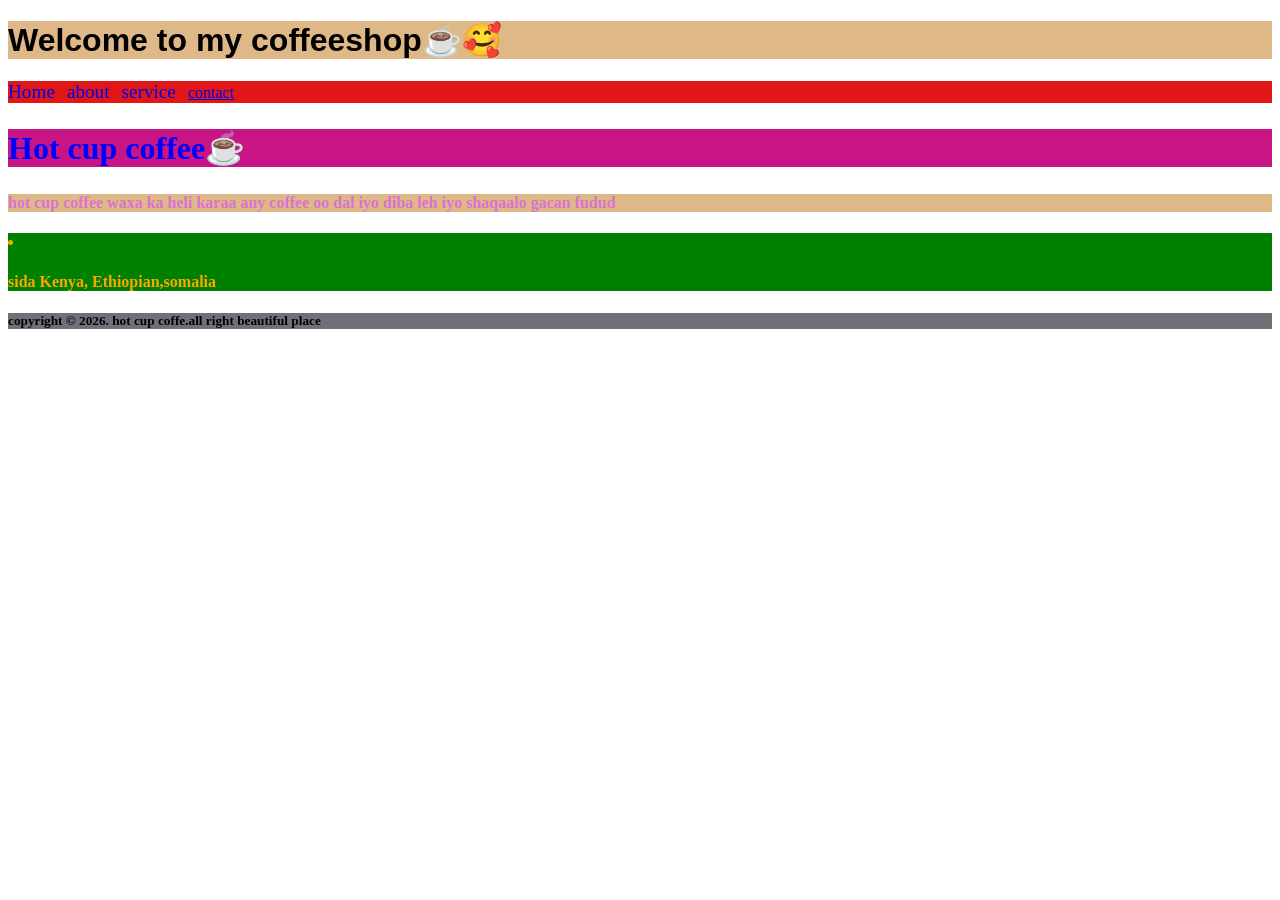
==== index.html @ 5c9fc07f "Add files via upload" ====
<!DOCTYPE html>
<html>

<head>
  <meta charset="UTF-8">
  <meta name="viewport" content="width=device-width, initial-scale=1">
  <title>home</title>
</head>
<style>
  nav{
    text-align:left;
  text-decoration: none;
  color:blue;
  background-color:#E11717;
  }
</style>
<header><h1 style="background-color: burlywood;font-family:Franklin, 'Franklin Gothic Medium', 'Arial Narrow', Arial, sans-serif ;">Welcome to my coffeeshop☕️🥰</h1></header>
<nav>
  <a style="text-decoration:none ;font-size:larger ;" href="index.html">Home</a>&nbsp;&nbsp;
  <a style="text-decoration:none ;font-size:larger ;" href="about.html">about</a>&nbsp;&nbsp;
  <a style="text-decoration:none ;font-size:larger ;" href="service.html">service</a>&nbsp;&nbsp;
  <a href="contact us.html">contact</a>&nbsp;&nbsp;
</nav>
<main>
  <h2 style="background-color: mediumvioletred;font-size:xx-large
  ;color:blue;">Hot cup coffee☕️</h2>
  <p><h4 style="background-color:burlywood; color: orchid;">hot cup coffee waxa ka heli karaa any coffee oo dal iyo diba leh iyo shaqaalo gacan fudud</h4></p>
  <li style="color:orange;background-color:green;"><h4>sida Kenya, Ethiopian,somalia</h4></li>
</main>
<footer>
  <p><h5 style="background-color:#6F7178;">copyright &copy; 2026. hot cup coffe.all right beautiful place</h5></p>
</footer>
<body>
  
</body>

</html>
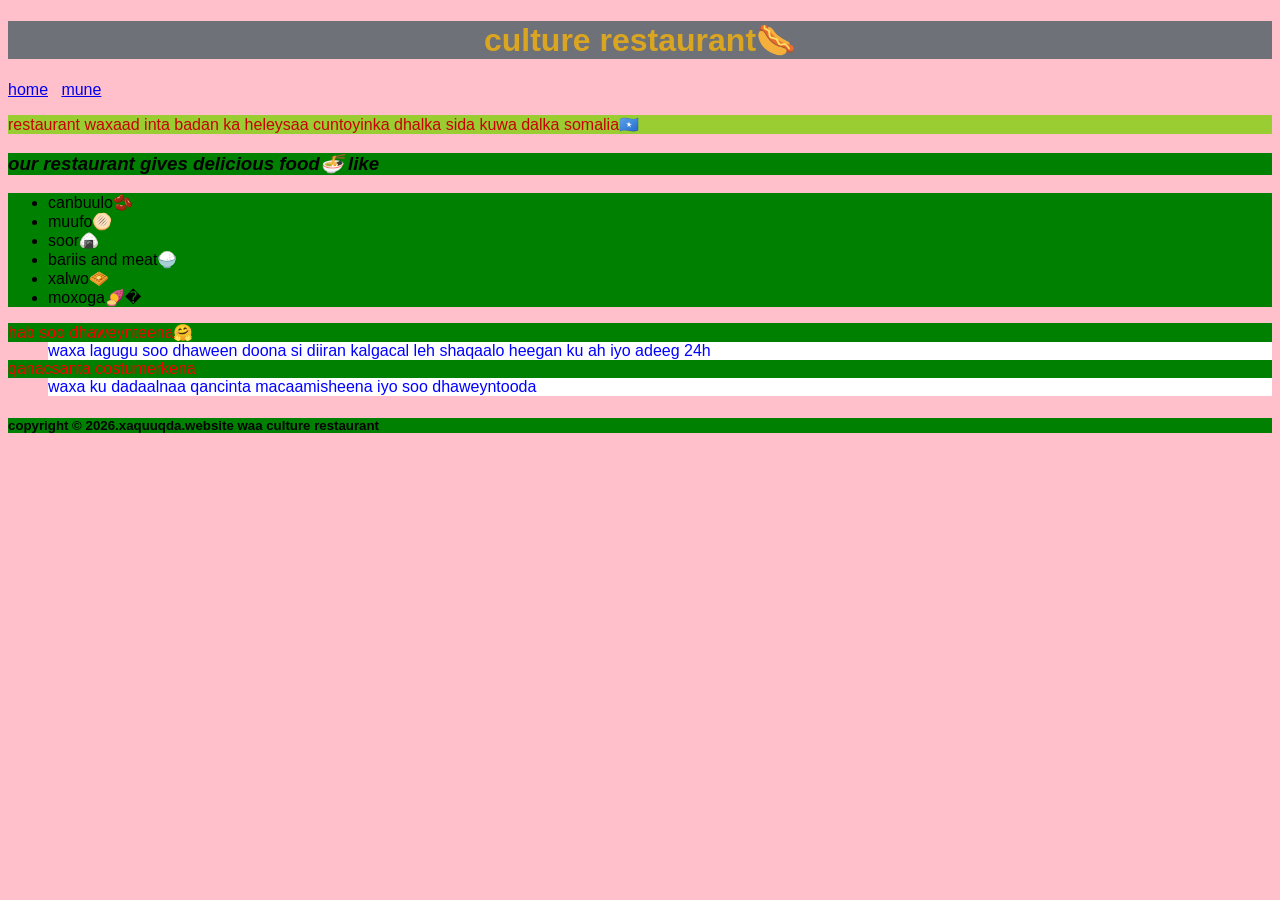
==== commit 72fad39e: "Add files via upload" ====
--- a/index.html
+++ b/index.html
@@ -2,36 +2,69 @@
 <html>
 
 <head>
+  <link rel="stylesheet" href="style.css" title="" type="" />
+   <style>
+    * {
+    background-color: pink;
+    font-family: 'Quicksand', sans-serif;
+}
+
+     
+    .new{
+       background-color:#6F7178 ;
+       text-align:center;
+       color: goldenrod;
+     } 
+     dt{ 
+       background-color:green;
+       color:#f00000;
+      }
+     dd{
+       background-color:white;
+       color:blue;
+      }
+     
+    </style>
   <meta charset="UTF-8">
   <meta name="viewport" content="width=device-width, initial-scale=1">
-  <title>home</title>
+  <title>culture food</title>
 </head>
-<style>
-  nav{
-    text-align:left;
-  text-decoration: none;
-  color:blue;
-  background-color:#E11717;
-  }
-</style>
-<header><h1 style="background-color: burlywood;font-family:Franklin, 'Franklin Gothic Medium', 'Arial Narrow', Arial, sans-serif ;">Welcome to my coffeeshop☕️🥰</h1></header>
-<nav>
-  <a style="text-decoration:none ;font-size:larger ;" href="index.html">Home</a>&nbsp;&nbsp;
-  <a style="text-decoration:none ;font-size:larger ;" href="about.html">about</a>&nbsp;&nbsp;
-  <a style="text-decoration:none ;font-size:larger ;" href="service.html">service</a>&nbsp;&nbsp;
-  <a href="contact us.html">contact</a>&nbsp;&nbsp;
-</nav>
-<main>
-  <h2 style="background-color: mediumvioletred;font-size:xx-large
-  ;color:blue;">Hot cup coffee☕️</h2>
-  <p><h4 style="background-color:burlywood; color: orchid;">hot cup coffee waxa ka heli karaa any coffee oo dal iyo diba leh iyo shaqaalo gacan fudud</h4></p>
-  <li style="color:orange;background-color:green;"><h4>sida Kenya, Ethiopian,somalia</h4></li>
-</main>
-<footer>
-  <p><h5 style="background-color:#6F7178;">copyright &copy; 2026. hot cup coffe.all right beautiful place</h5></p>
-</footer>
+
 <body>
-  
+  <header>
+   <h1 class="new">culture restaurant🌭</h1>
+  </header>
+  <div>
+    <nav>
+      <a href="index.html">home</a>&nbsp;&nbsp;
+      <a href="mune.html">mune</a>
+    </nav>
+  </div>
+  <div>
+    <main>
+      <p>restaurant waxaad inta badan ka heleysaa cuntoyinka dhalka sida kuwa dalka somalia🇸🇴</p>
+     <h3>our restaurant gives delicious food🍜 like</h3>
+     <ul>
+       <li>canbuulo🫘</li>
+       <li>muufo🫓</li>
+       <li>soor🍙</li>
+       <li>bariis and meat🍚</li>
+       <li>xalwo🧇</li>
+       <li>moxoga🍠�</li>
+     </ul>
+     <dl>
+     <dt>hab soo dhaweynteena🤗</dt>
+     <dd>waxa lagugu soo dhaween doona si diiran kalgacal leh shaqaalo heegan ku ah iyo adeeg 24h</dd>
+     <dt>qanacsanta costumerkena</dt>
+     <dd>waxa ku dadaalnaa qancinta macaamisheena iyo soo dhaweyntooda</dd>
+     </dl>
+    </main>
+  </div>
+  <div>
+    <footer>
+      <p><h5 id="salwa">copyright &copy; 2026.xaquuqda.website waa culture restaurant</h5></p>
+    </footer>
+  </div>
 </body>
 
 </html>
--- a/style.css
+++ b/style.css
@@ -0,0 +1,25 @@
+#salwa{
+        background-color:green ;
+        font-family: 'Poppins', sans-serif;
+      }
+ul,li{
+
+  background-color:green;
+  
+
+}
+p{
+  background: yellowgreen;
+  color:rgb(200,0,06);
+}
+h3{
+  font-weight: bolder;
+  font-style:italic;
+  background-color:green;
+  color:hsl(210%,20%,3%,0.2%);
+  
+}
+dd{
+  background-color:golden;
+  color:bluelight;
+}
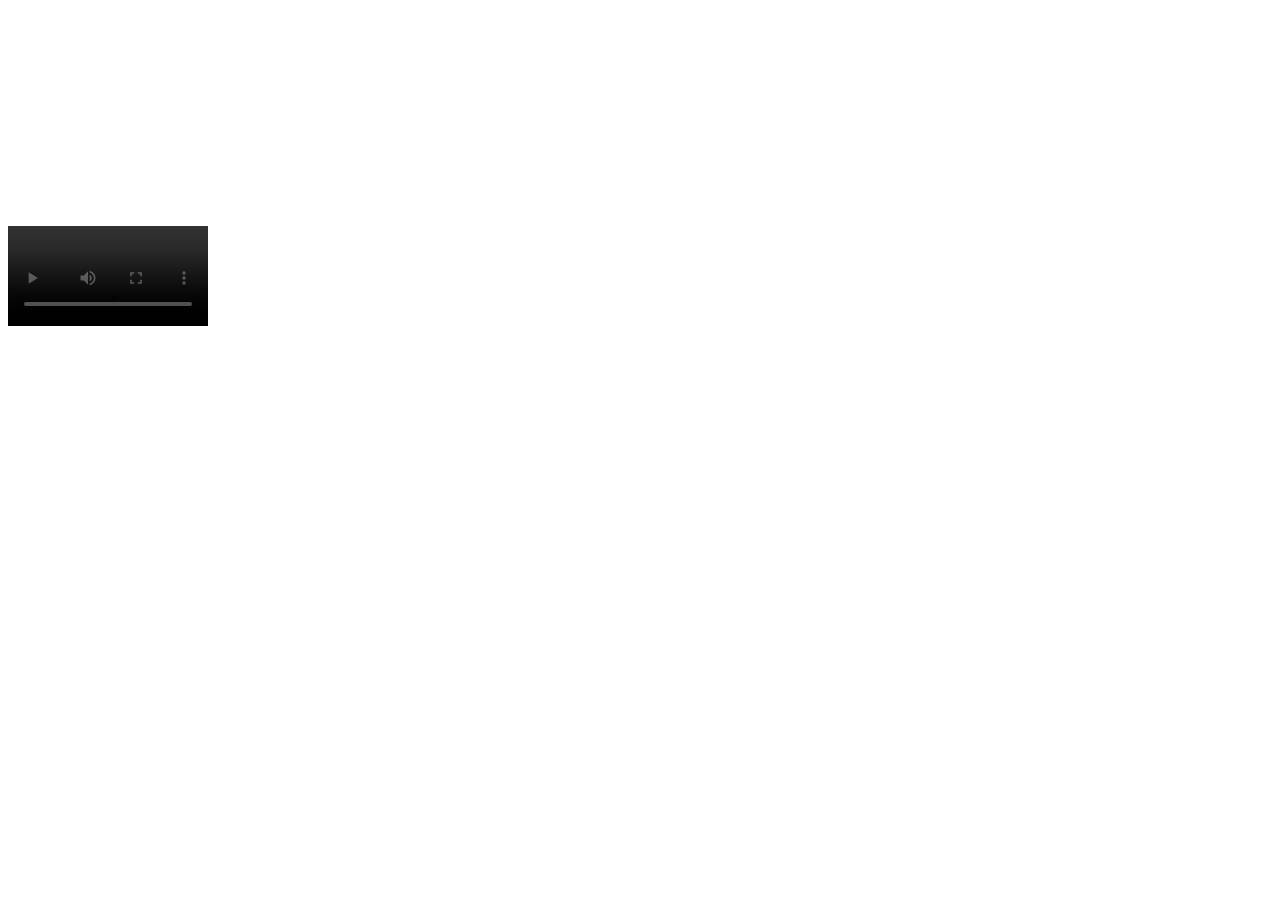
==== commit 7fef100f: "Add files via upload" ====
--- a/index.html
+++ b/index.html
@@ -2,67 +2,66 @@
 <html>
 
 <head>
-  <link rel="stylesheet" href="style.css" title="" type="" />
-   <style>
-    * {
-    background-color: pink;
-    font-family: 'Quicksand', sans-serif;
-}
+    <style>
+  body{
+    background-image: url(pictures/bashi.jpg);
+    background-size:70%;
+    background-repeat: no-repeat;
+    background-repeat: repeat-x;
+  }
+  h1,p{
+    color: white;
+  }
+  dl{
+    color: white;
+  }
+  *{
+    font-family: 'Times New Roman', Times, serif;
+  }
+  nav{
+    text-align: center;
+  }
+  h5{
+    color: white;
+  }
 
-     
-    .new{
-       background-color:#6F7178 ;
-       text-align:center;
-       color: goldenrod;
-     } 
-     dt{ 
-       background-color:green;
-       color:#f00000;
-      }
-     dd{
-       background-color:white;
-       color:blue;
-      }
-     
-    </style>
+    
+  </style>
+    
   <meta charset="UTF-8">
   <meta name="viewport" content="width=device-width, initial-scale=1">
-  <title>culture food</title>
+  <title>company flower🌼</title>
 </head>
 
 <body>
-  <header>
-   <h1 class="new">culture restaurant🌭</h1>
+
+  <div class="">
+    <nav>
+      <a href="index.html"><img src="pictures/home.jpg" alt="" width="60" /></a>
+      <a href="contact.html"><img src="pictures/contact.jpg" alt="" width="79" /></a>
+      <a href="about.html"><img src="pictures/about.jpg" alt="" width="80" /></a>
+      <a href="service.html"><img src="pictures/service.jpg" alt="" width="76" /></a>
+    </nav>
+      <header>
+    <h1>welcome to my company</h1>
   </header>
-  <div>
-    <nav>
-      <a href="index.html">home</a>&nbsp;&nbsp;
-      <a href="mune.html">mune</a>
-    </nav>
   </div>
   <div>
     <main>
-      <p>restaurant waxaad inta badan ka heleysaa cuntoyinka dhalka sida kuwa dalka somalia🇸🇴</p>
-     <h3>our restaurant gives delicious food🍜 like</h3>
-     <ul>
-       <li>canbuulo🫘</li>
-       <li>muufo🫓</li>
-       <li>soor🍙</li>
-       <li>bariis and meat🍚</li>
-       <li>xalwo🧇</li>
-       <li>moxoga🍠�</li>
-     </ul>
-     <dl>
-     <dt>hab soo dhaweynteena🤗</dt>
-     <dd>waxa lagugu soo dhaween doona si diiran kalgacal leh shaqaalo heegan ku ah iyo adeeg 24h</dd>
-     <dt>qanacsanta costumerkena</dt>
-     <dd>waxa ku dadaalnaa qancinta macaamisheena iyo soo dhaweyntooda</dd>
-     </dl>
+
+      <p>Compny flowers waa mashruuc cusub aan jecleynay inaan dalkeena keno.</p>
+      <dl>
+        <dt><b> flowers </b></dt><dd>sababta aan u keny waa shey cusub</dd>
+        
+
+      </dl>
     </main>
+    <p>video waa ubaxyada aan heyno</p>
+         <video  src="pictures/salma.mp4"height="100" width="200" preload controls autoplay="autoplay"></video>
   </div>
   <div>
     <footer>
-      <p><h5 id="salwa">copyright &copy; 2026.xaquuqda.website waa culture restaurant</h5></p>
+      <p><h5>&copy; copyright 2026.xaquuqda website waa company of flowers</h5></p>
     </footer>
   </div>
 </body>
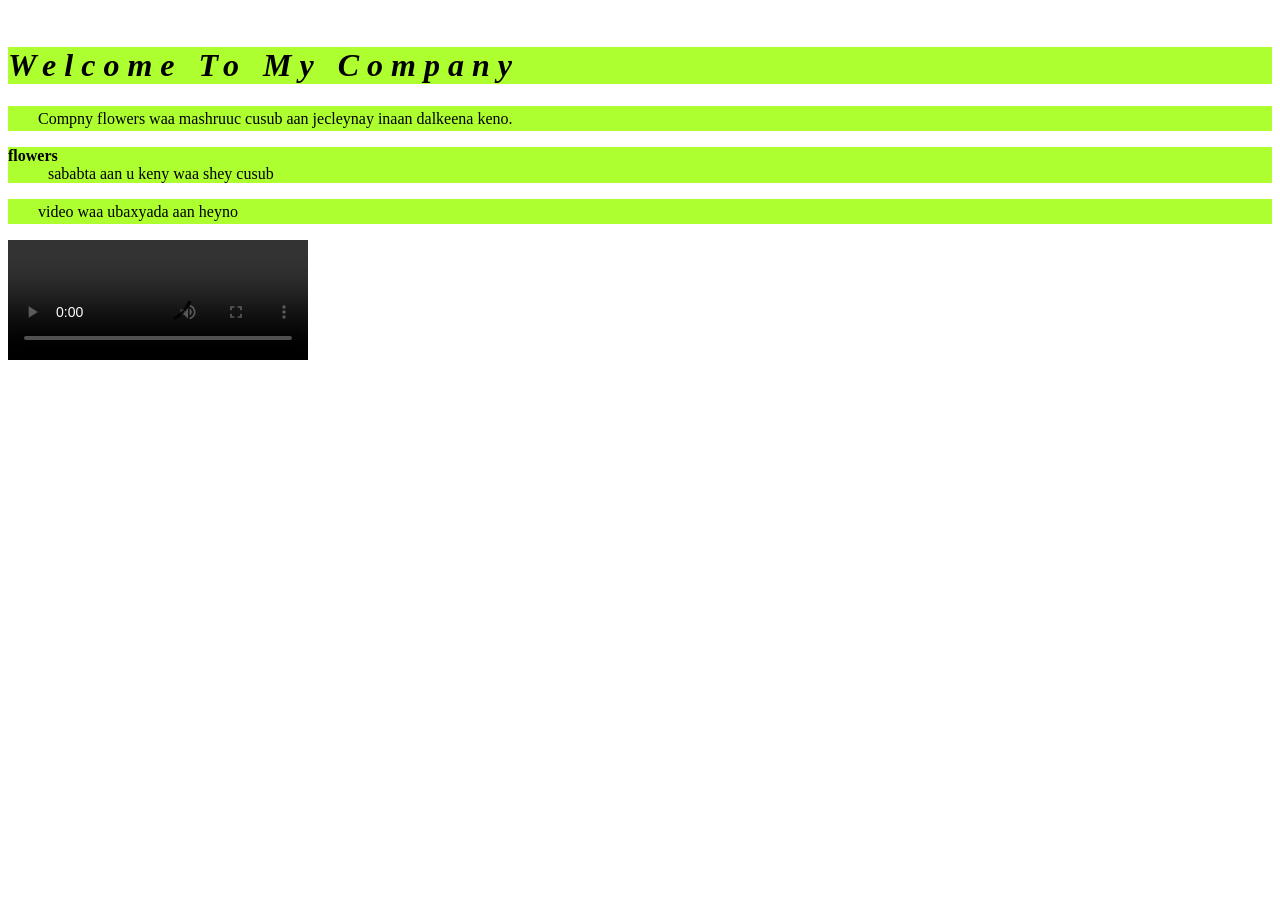
==== commit 6c476497: "Add files via upload" ====
--- a/index.html
+++ b/index.html
@@ -4,16 +4,17 @@
 <head>
     <style>
   body{
-    background-image: url(pictures/bashi.jpg);
+    background-image: url(picturesbashi.j);
     background-size:70%;
     background-repeat: no-repeat;
     background-repeat: repeat-x;
   }
-  h1,p{
-    color: white;
+  h1,p,dl{
+    background-color: greenyellow;
+    color: ;
   }
   dl{
-    color: white;
+    color: black;
   }
   *{
     font-family: 'Times New Roman', Times, serif;
@@ -25,7 +26,22 @@
     color: white;
   }
 
-    
+   h1{
+     letter-spacing: 8px;
+     font-weight: bold;
+     font-style: italic;
+     text-transform: uppercase;
+     text-transform: lowercase;
+     text-transform: capitalize;
+     text-transform: ;
+     
+     
+   } 
+   p{
+     line-height: 25px;
+     text-indent: 30px;
+     text-decoration: ;
+   }
   </style>
     
   <meta charset="UTF-8">
@@ -57,7 +73,9 @@
       </dl>
     </main>
     <p>video waa ubaxyada aan heyno</p>
-         <video  src="pictures/salma.mp4"height="100" width="200" preload controls autoplay="autoplay"></video>
+         <video  src="pictures/salma.mp4"height="120" width="300" preload controls autoplay="autoplay"></video>
+       
+        
   </div>
   <div>
     <footer>
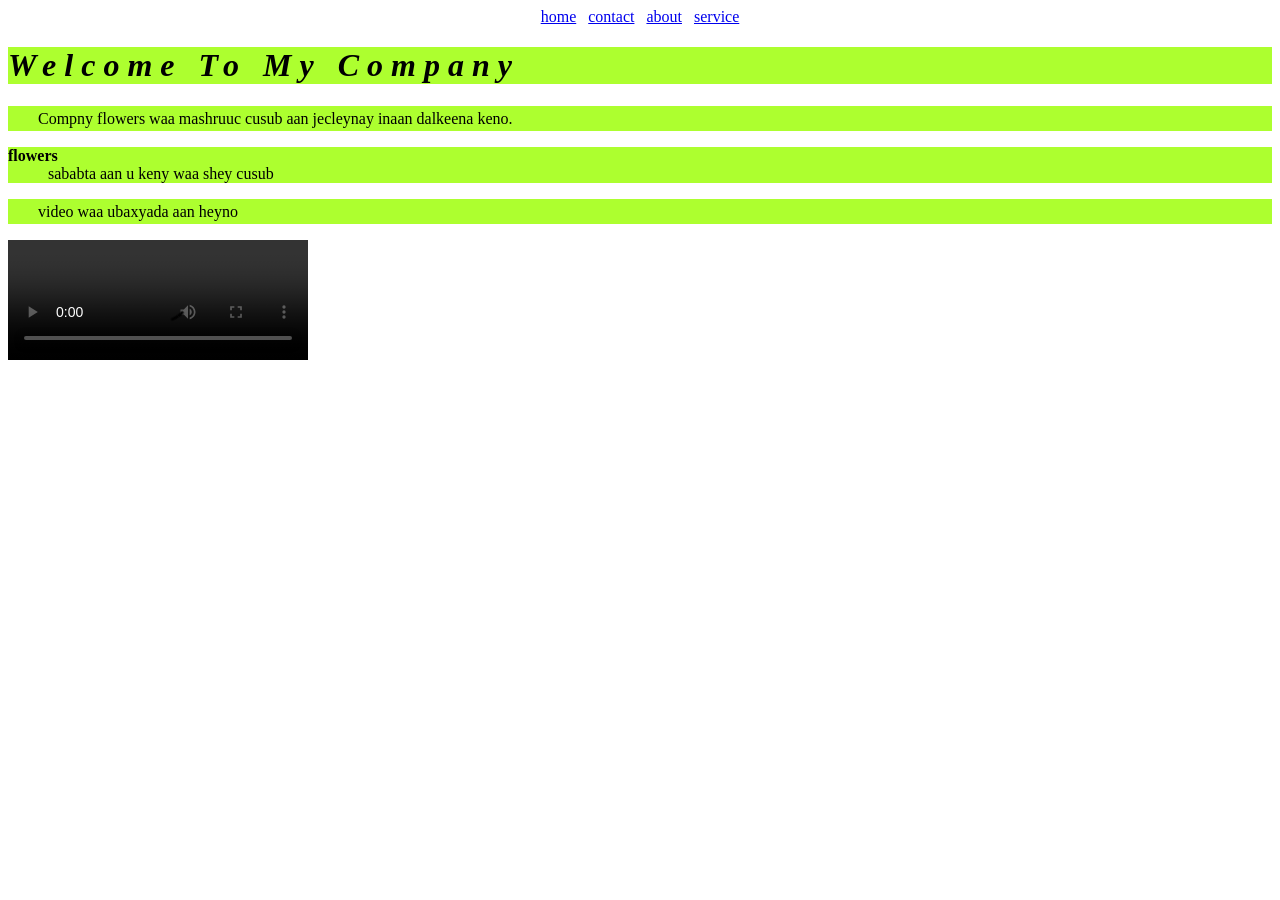
==== commit e3dcd0cf: "Add files via upload" ====
--- a/index.html
+++ b/index.html
@@ -21,6 +21,8 @@
   }
   nav{
     text-align: center;
+    color: black;
+    background-color: white;
   }
   h5{
     color: white;
@@ -53,10 +55,10 @@
 
   <div class="">
     <nav>
-      <a href="index.html"><img src="pictures/home.jpg" alt="" width="60" /></a>
-      <a href="contact.html"><img src="pictures/contact.jpg" alt="" width="79" /></a>
-      <a href="about.html"><img src="pictures/about.jpg" alt="" width="80" /></a>
-      <a href="service.html"><img src="pictures/service.jpg" alt="" width="76" /></a>
+      <a href="index.html"><img src="pictureshome.jpg" alt="" width="60" />home</a>&nbsp;&nbsp;
+      <a href="contact.html"><img src="picturescontact.jpg" alt="" width="79" />contact</a>&nbsp;&nbsp;
+      <a href="about.html"><img src="picturesabout.jpg" alt="" width="80" />about</a>&nbsp;&nbsp;
+      <a href="service.html"><img src="picturesservice.jpg" alt="" width="76" />service</a>
     </nav>
       <header>
     <h1>welcome to my company</h1>
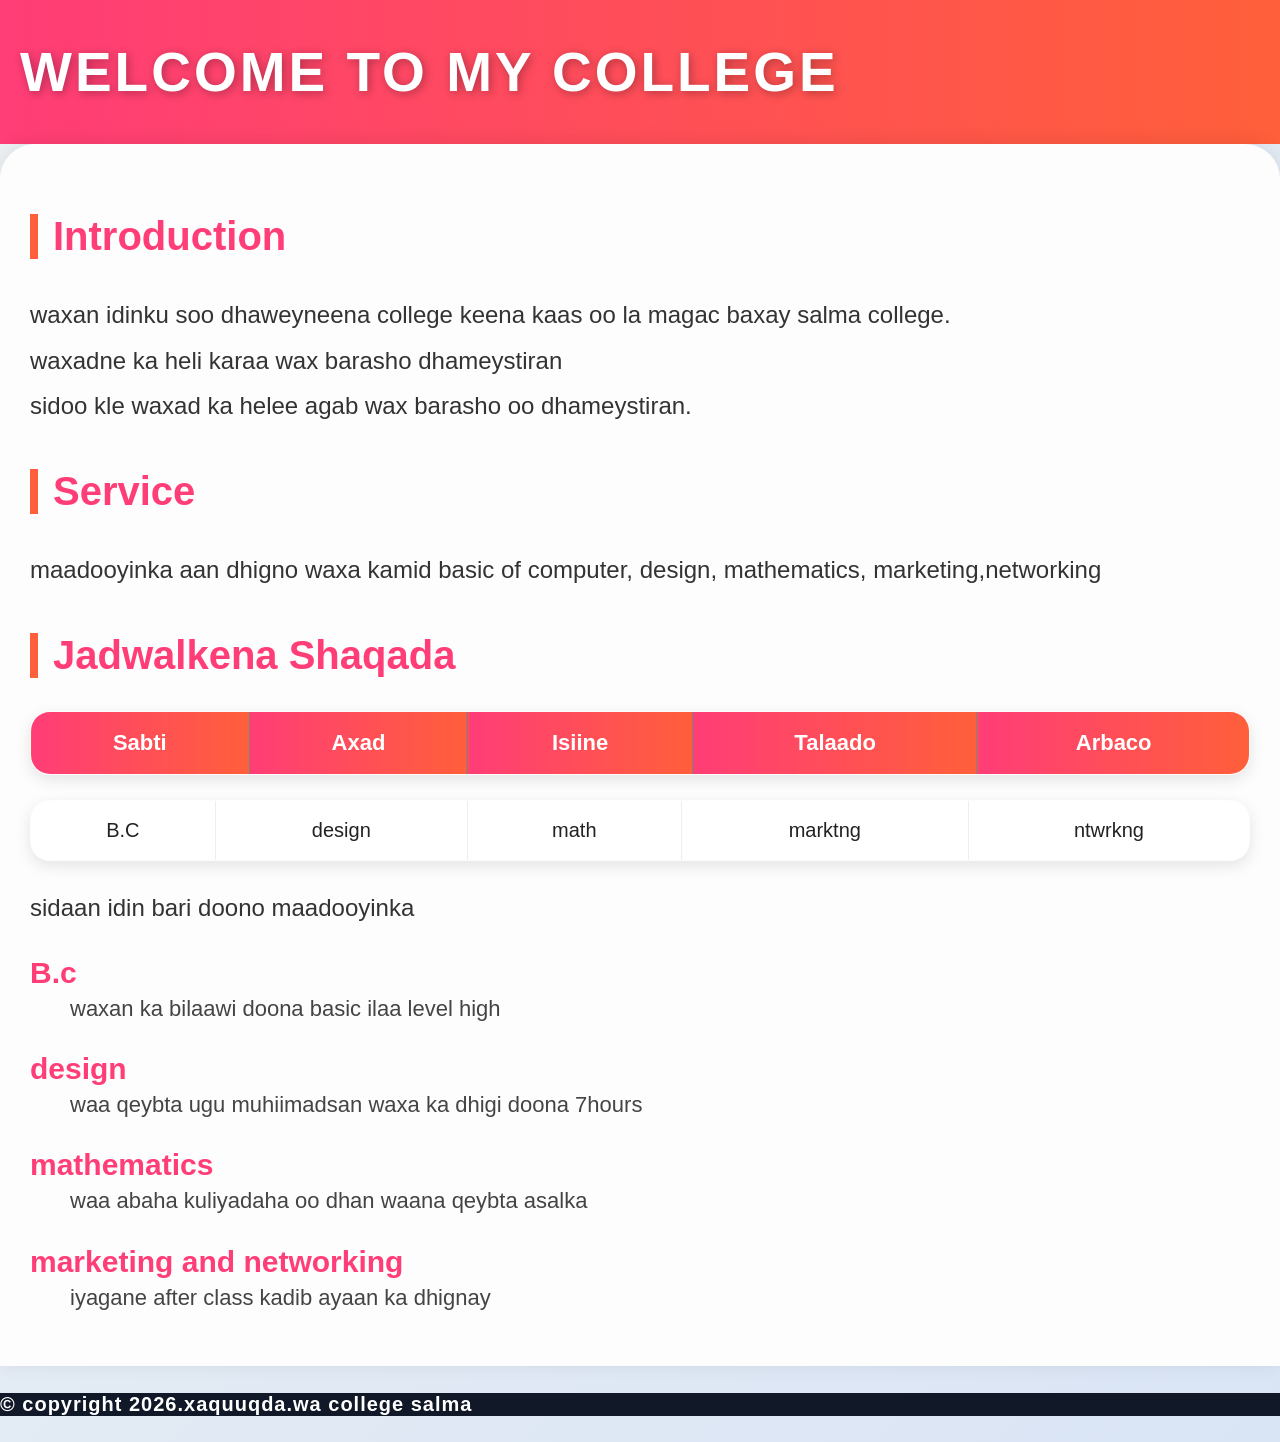
==== commit 407e0a80: "Add files via upload" ====
--- a/index.html
+++ b/index.html
@@ -2,86 +2,170 @@
 <html>
 
 <head>
-    <style>
+  <style>
   body{
-    background-image: url(picturesbashi.j);
-    background-size:70%;
-    background-repeat: no-repeat;
-    background-repeat: repeat-x;
-  }
-  h1,p,dl{
-    background-color: greenyellow;
-    color: ;
-  }
-  dl{
-    color: black;
-  }
-  *{
-    font-family: 'Times New Roman', Times, serif;
-  }
-  nav{
-    text-align: center;
-    color: black;
-    background-color: white;
-  }
-  h5{
-    color: white;
-  }
+    margin:0;
+}
+main{
+    width:100%;
+    margin:0;
+    padding:30px;
+    background:white;
+    border-radius:20px;
+    box-sizing:border-box;
+}
+header,main{
+    width:100%;
+    box-sizing:border-box;
+}
+/* ===== BODY ===== */
+body{
+    margin:0;
+    font-family:Arial, sans-serif;
+    background:linear-gradient(135deg,#eef2f3,#d9e4f5);
+    color:#222;
+}
 
-   h1{
-     letter-spacing: 8px;
-     font-weight: bold;
-     font-style: italic;
-     text-transform: uppercase;
-     text-transform: lowercase;
-     text-transform: capitalize;
-     text-transform: ;
-     
-     
-   } 
-   p{
-     line-height: 25px;
-     text-indent: 30px;
-     text-decoration: ;
-   }
+/* ===== HEADER ===== */
+header{
+    background:linear-gradient(90deg,#ff3d77,#ff5f3a);
+    padding:40px 20px;
+    text-align:c
+    box-shadow:0 6px 15px rgba(0,0,0,0.25);
+}
+
+header h1{
+    color:white;
+    font-size:55px;
+    margin:0;
+    text-transform:uppercase;
+    letter-spacing:3px;
+    text-shadow:2px 2px 10px rgba(0,0,0,0.3);
+}
+
+/* ===== MAIN ===== */
+main{
+    background:#fdfdfd;
+    padding:30px;
+    border-radius:35px 35px 0 0;
+    box-shadow:0 -2px 20px rgba(0,0,0,0.08);
+}
+
+/* ===== HEADINGS ===== */
+main h2{
+    color:#ff3d77;
+    font-size:40px;
+    margin-top:40px;
+    border-left:8px solid #ff5f3a;
+    padding-left:15px;
+    text-transform:capitalize;
+}
+
+/* ===== PARAGRAPH ===== */
+main p{
+    font-size:24px;
+    line-height:1.9;
+    color:#333;
+}
+
+/* ===== TABLE ===== */
+table{
+    width:100%;
+    border-collapse:collapse;
+    margin-top:25px;
+    border-radius:20px;
+    overflow:hidden;
+    box-shadow:0 5px 15px rgba(0,0,0,0.1);
+}
+
+th{
+    background:linear-gradient(90deg,#ff3d77,#ff5f3a);
+    color:white;
+    padding:18px;
+    font-size:22px;
+}
+
+td{
+    background:white;
+    padding:18px;
+    text-align:center;
+    font-size:20px;
+    border:1px solid #eee;
+}
+
+tr:hover td{
+    background:#ffe5ee;
+    transition:0.3s;
+}
+
+/* ===== DESCRIPTION LIST ===== */
+dt{
+    color:#ff3d77;
+    font-size:30px;
+    font-weight:bold;
+    margin-top:25px;
+}
+
+dd{
+    font-size:22px;
+    color:#444;
+    line-height:1.7;
+    margin-bottom:20px;
+}
+
+/* ===== FOOTER ===== */
+footer{
+    background:#111827;
+    color:white;
+    text-align:c
+    padding:25px;
+    font-size:20px;
+    letter-spacing:1px;
+}
+    
   </style>
-    
   <meta charset="UTF-8">
   <meta name="viewport" content="width=device-width, initial-scale=1">
-  <title>company flower🌼</title>
+  <title>salma college</title>
 </head>
 
 <body>
-
-  <div class="">
-    <nav>
-      <a href="index.html"><img src="pictureshome.jpg" alt="" width="60" />home</a>&nbsp;&nbsp;
-      <a href="contact.html"><img src="picturescontact.jpg" alt="" width="79" />contact</a>&nbsp;&nbsp;
-      <a href="about.html"><img src="picturesabout.jpg" alt="" width="80" />about</a>&nbsp;&nbsp;
-      <a href="service.html"><img src="picturesservice.jpg" alt="" width="76" />service</a>
-    </nav>
-      <header>
-    <h1>welcome to my company</h1>
+  <header>
+    <h1>welcome to my college</h1>
   </header>
-  </div>
   <div>
     <main>
-
-      <p>Compny flowers waa mashruuc cusub aan jecleynay inaan dalkeena keno.</p>
-      <dl>
-        <dt><b> flowers </b></dt><dd>sababta aan u keny waa shey cusub</dd>
-        
-
-      </dl>
+      <h2 >introduction</h2>
+      <p>waxan idinku soo dhaweyneena college keena kaas oo la magac baxay salma college. <br /> waxadne ka heli karaa wax barasho dhameystiran <br/> sidoo kle waxad ka helee  agab  wax barasho oo dhameystiran.</p>
+     <h2> service </h2>
+     <p>maadooyinka aan dhigno waxa kamid basic of computer, design, mathematics, marketing,networking</p>
+     <h2>jadwalkena shaqada</h2>
+     <table border="1">
+       <th>Sabti</th>
+       <th>Axad</th>
+       <th>Isiine</th>
+       <th>Talaado</th>
+       <th>Arbaco</th>
+     </table>
+     <table border="1">
+       <td>B.C</td>
+       <td>design</td>
+       <td>math</td>
+       <td>marktng</td>
+       <td>ntwrkng</td>
+       
+     </table>
+     <p>sidaan idin bari doono maadooyinka</p>
+     <dl>
+       <dt>B.c</dt><dd>waxan ka bilaawi doona basic ilaa level high</dd>
+       <dt>design</dt><dd>waa qeybta ugu muhiimadsan waxa ka dhigi doona 7hours</dd>
+       <dt>mathematics</dt><dd>waa abaha kuliyadaha oo dhan waana qeybta asalka</dd><dt>marketing and networking</dt><dd>iyagane after class kadib ayaan ka dhignay</dd>
+     </dl>
     </main>
-    <p>video waa ubaxyada aan heyno</p>
-         <video  src="pictures/salma.mp4"height="120" width="300" preload controls autoplay="autoplay"></video>
-       
-        
   </div>
   <div>
     <footer>
-      <p><h5>&copy; copyright 2026.xaquuqda website waa company of flowers</h5></p>
+      <p><h4>&copy; copyright 2026.xaquuqda.wa college salma</h4></p>
     </footer>
   </div>
 </body>
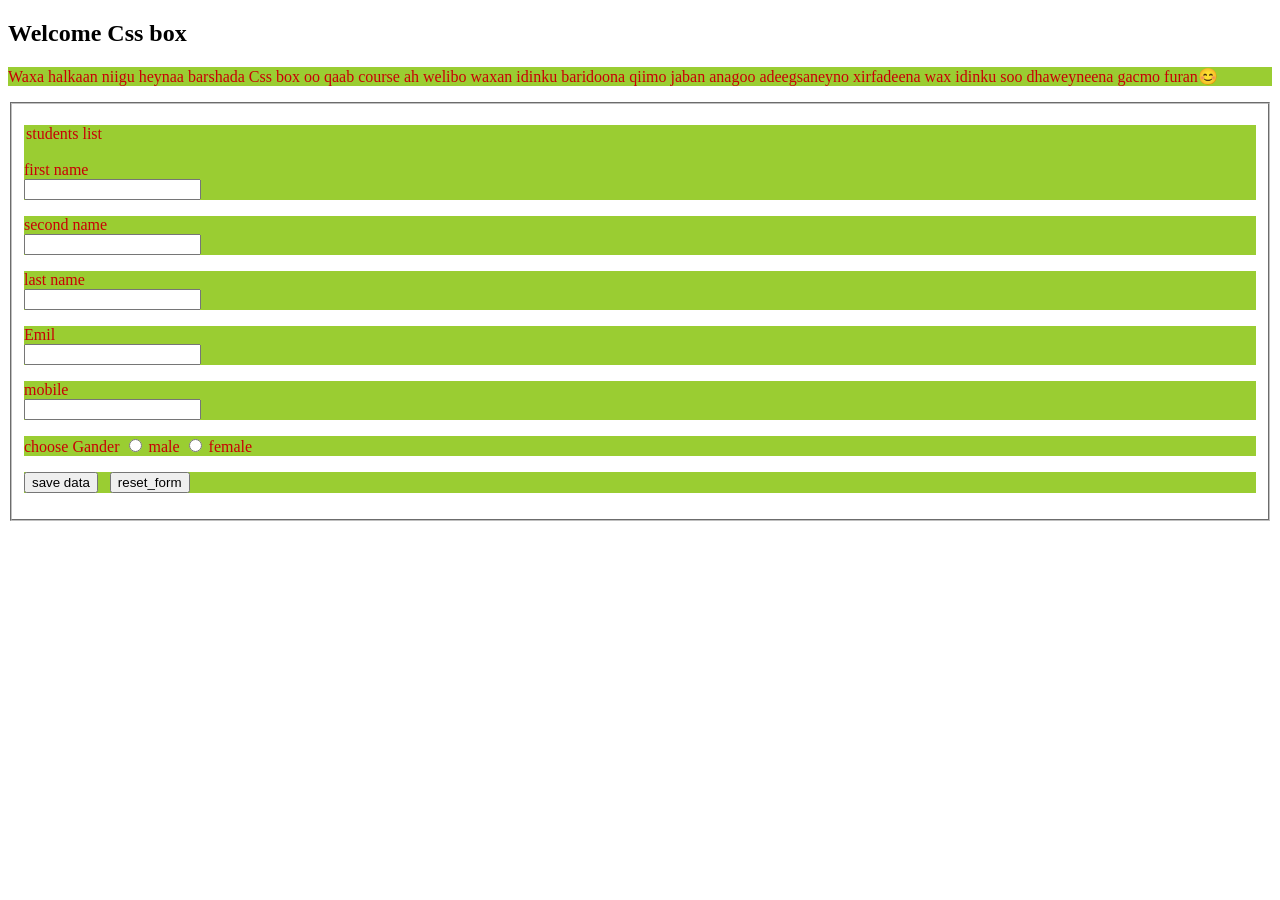
==== commit 38bd2ed5: "Add files via upload" ====
--- a/index.html
+++ b/index.html
@@ -2,172 +2,57 @@
 <html>
 
 <head>
-  <style>
-  body{
-    margin:0;
-}
-main{
-    width:100%;
-    margin:0;
-    padding:30px;
-    background:white;
-    border-radius:20px;
-    box-sizing:border-box;
-}
-header,main{
-    width:100%;
-    box-sizing:border-box;
-}
-/* ===== BODY ===== */
-body{
-    margin:0;
-    font-family:Arial, sans-serif;
-    background:linear-gradient(135deg,#eef2f3,#d9e4f5);
-    color:#222;
-}
-
-/* ===== HEADER ===== */
-header{
-    background:linear-gradient(90deg,#ff3d77,#ff5f3a);
-    padding:40px 20px;
-    text-align:c
-    box-shadow:0 6px 15px rgba(0,0,0,0.25);
-}
-
-header h1{
-    color:white;
-    font-size:55px;
-    margin:0;
-    text-transform:uppercase;
-    letter-spacing:3px;
-    text-shadow:2px 2px 10px rgba(0,0,0,0.3);
-}
-
-/* ===== MAIN ===== */
-main{
-    background:#fdfdfd;
-    padding:30px;
-    border-radius:35px 35px 0 0;
-    box-shadow:0 -2px 20px rgba(0,0,0,0.08);
-}
-
-/* ===== HEADINGS ===== */
-main h2{
-    color:#ff3d77;
-    font-size:40px;
-    margin-top:40px;
-    border-left:8px solid #ff5f3a;
-    padding-left:15px;
-    text-transform:capitalize;
-}
-
-/* ===== PARAGRAPH ===== */
-main p{
-    font-size:24px;
-    line-height:1.9;
-    color:#333;
-}
-
-/* ===== TABLE ===== */
-table{
-    width:100%;
-    border-collapse:collapse;
-    margin-top:25px;
-    border-radius:20px;
-    overflow:hidden;
-    box-shadow:0 5px 15px rgba(0,0,0,0.1);
-}
-
-th{
-    background:linear-gradient(90deg,#ff3d77,#ff5f3a);
-    color:white;
-    padding:18px;
-    font-size:22px;
-}
-
-td{
-    background:white;
-    padding:18px;
-    text-align:center;
-    font-size:20px;
-    border:1px solid #eee;
-}
-
-tr:hover td{
-    background:#ffe5ee;
-    transition:0.3s;
-}
-
-/* ===== DESCRIPTION LIST ===== */
-dt{
-    color:#ff3d77;
-    font-size:30px;
-    font-weight:bold;
-    margin-top:25px;
-}
-
-dd{
-    font-size:22px;
-    color:#444;
-    line-height:1.7;
-    margin-bottom:20px;
-}
-
-/* ===== FOOTER ===== */
-footer{
-    background:#111827;
-    color:white;
-    text-align:c
-    padding:25px;
-    font-size:20px;
-    letter-spacing:1px;
-}
-    
-  </style>
+  <link rel="stylesheet" href="style.css" title="" type="" />
   <meta charset="UTF-8">
   <meta name="viewport" content="width=device-width, initial-scale=1">
-  <title>salma college</title>
+  <title>Css Box Model</title>
 </head>
 
 <body>
-  <header>
-    <h1>welcome to my college</h1>
-  </header>
-  <div>
-    <main>
-      <h2 >introduction</h2>
-      <p>waxan idinku soo dhaweyneena college keena kaas oo la magac baxay salma college. <br /> waxadne ka heli karaa wax barasho dhameystiran <br/> sidoo kle waxad ka helee  agab  wax barasho oo dhameystiran.</p>
-     <h2> service </h2>
-     <p>maadooyinka aan dhigno waxa kamid basic of computer, design, mathematics, marketing,networking</p>
-     <h2>jadwalkena shaqada</h2>
-     <table border="1">
-       <th>Sabti</th>
-       <th>Axad</th>
-       <th>Isiine</th>
-       <th>Talaado</th>
-       <th>Arbaco</th>
-     </table>
-     <table border="1">
-       <td>B.C</td>
-       <td>design</td>
-       <td>math</td>
-       <td>marktng</td>
-       <td>ntwrkng</td>
-       
-     </table>
-     <p>sidaan idin bari doono maadooyinka</p>
-     <dl>
-       <dt>B.c</dt><dd>waxan ka bilaawi doona basic ilaa level high</dd>
-       <dt>design</dt><dd>waa qeybta ugu muhiimadsan waxa ka dhigi doona 7hours</dd>
-       <dt>mathematics</dt><dd>waa abaha kuliyadaha oo dhan waana qeybta asalka</dd><dt>marketing and networking</dt><dd>iyagane after class kadib ayaan ka dhignay</dd>
-     </dl>
-    </main>
-  </div>
-  <div>
-    <footer>
-      <p><h4>&copy; copyright 2026.xaquuqda.wa college salma</h4></p>
-    </footer>
-  </div>
+  <div class="main-container">
+    
+  
+    <div class="card">
+    <h2 id="h2">Welcome Css box</h2>
+    <p>Waxa halkaan niigu heynaa barshada Css box oo qaab course ah welibo waxan idinku baridoona qiimo jaban anagoo adeegsaneyno xirfadeena wax idinku soo dhaweyneena gacmo furan😊</p>
+  </div></div>
+  <form action="" method="get" accept-charset="utf-8">
+    <fieldset>
+      <p>
+        <legend>students list</legend><br />
+        <label for="firstname" id="firstname">first name</label><br />
+        <input type="text" name="firstname" id="firstname" value="" />
+      </p>
+      <p>
+       <label for="secondname" id="secondname">second name</label><br />
+        <input type="text" name="secondname" id="secondname" value="" />
+      </p>
+      <p><label for="lastname" id="lastname">last name</label><br />
+        <input type="text" name="lastname" id="lastname" value="" /></p>
+       <p>
+         <label for="Emil">Emil</label><br />
+         <input type="email" name="email" id="email">
+       </p>
+       <p>
+         <label for="mobile">mobile</label><br />
+         <input type="tell" name="mobile" id="mobile" value="" / required>
+       </p>
+       <p>
+         <label for="choose Gander">choose Gander</label>
+         <input type="radio" name="Gander" id="male" value="" />
+         <label for="male">male</label>
+         <input type="radio" name="Gander" id="female" value="" />
+         <label for="female">female</label>
+       </p>
+       <p>
+         <input type="submit" name="submit" id="submit" value="save data" />&nbsp;&nbsp;
+         <input type="reset" name="clear_form" id="clear_form" value="reset_form" />
+         
+       </p>
+    </fieldset>
+    
+  </form>
+
 </body>
 
 </html>
--- a/style.css
+++ b/style.css
@@ -0,0 +1,25 @@
+#salwa{
+        background-color:green ;
+        font-family: 'Poppins', sans-serif;
+      }
+ul,li{
+
+  background-color:green;
+  
+
+}
+p{
+  background: yellowgreen;
+  color:rgb(200,0,06);
+}
+h3{
+  font-weight: bolder;
+  font-style:italic;
+  background-color:green;
+  color:hsl(210%,20%,3%,0.2%);
+  
+}
+dd{
+  background-color:golden;
+  color:bluelight;
+}
